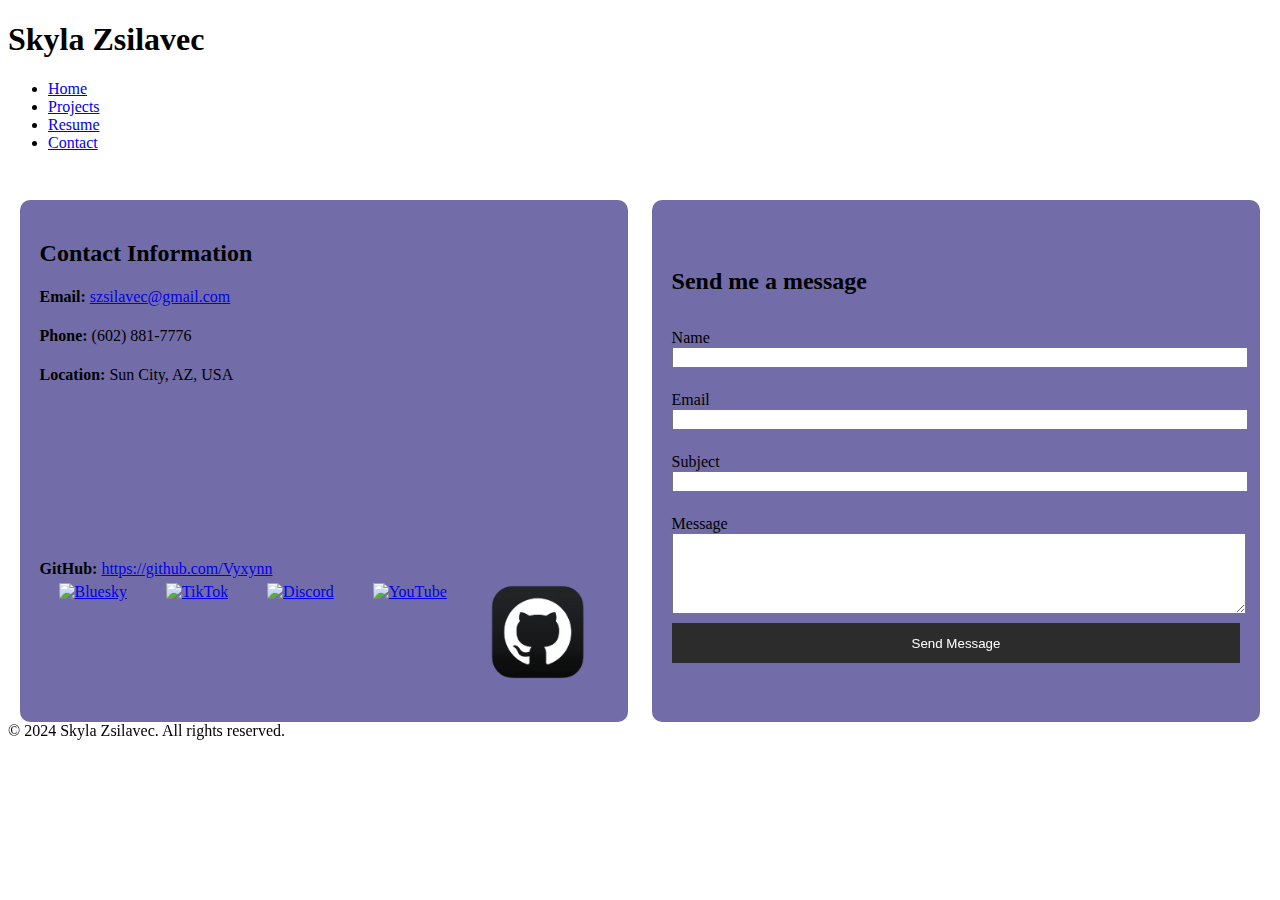
==== contact.html @ 4927ed66 "18/12" ====
<!DOCTYPE html>
<html lang="en">
<head>
    <meta charset="UTF-8">
    <meta name="viewport" content="width=device-width, initial-scale=1.0">
    <title>Skyla's Portfolio - Contact</title>
    <link rel="stylesheet" href="main.css">
    <style>
        .mainContainer{
            display: flex;
            justify-content: space-around;
            padding-top: 2em;
        }

        .information, .message{
            background-color: #726DA8;
            width: 45%;
            border-radius: 10px;
            padding: 20px;
            display: flex;
            flex-direction: column;
            justify-content: space-evenly;
        }

        .information *, .message *{
            margin-bottom: 5px;
        }

        input, textarea, button{
            width: 100%;
            max-width: 100%;
        }

        input:focus, textarea:focus {
            border-color: #007BFF;
            outline: none;
        }

        button{
            background-color: #2C2C2C;
            color: white;
            border: none;
            height: 3em;
        }

        button:hover {
            background-color: #0056b3;
            color: white;
            cursor: pointer;
        }

        .socials{
            display: flex;
            flex-direction: row;
            gap: 20px;
            justify-content: space-evenly;
            width: 100%;
        }

        #map{
            width: 100%;
            height: auto;
        }

        @media only screen and (max-width:768px){
            .mainContainer{
                flex-direction: column;
                align-items: center;
            }

            .information, .message{
                width: 85%;
                margin-bottom: 2em;
            }

            .socials{
                align-items: center;
                flex-direction: column;
            }
        }
    </style>
</head>
<body>
    <div class="container">
        <!--Header/Navbar-->
        <div class="header">
            <div class="head">
                <!-- <img src="" alt="Image"> -->
                <h1>Skyla Zsilavec</h1>
            </div>

            <div class="nav">
                <ul>
                    <li><a href="index.html">Home</a></li>
                    <li><a href="projects.html">Projects</a></li>
                    <li><a href="resume.html">Resume</a></li>
                    <li><a href="contact.html">Contact</a></li>
                </ul>
            </div>
        </div>


        <!--Main Content/Will be changed on different tabs-->
        <div class="main">
            <div class="mainContainer">
                <div  class="information">
                    <h2>Contact Information</h2>
                    <p><b>Email:</b> <a href="mailto:szsilavec@gmail.com">szsilavec@gmail.com</a></p>
                    <p><b>Phone:</b> (602) 881-7776</p>
                    <p><b>Location:</b> Sun City, AZ, USA</p>
                    <iframe id="map" src="https://www.google.com/maps/embed?pb=!1m18!1m12!1m3!1d106322.74306410339!2d-112.36469915292783!3d33.61605199253306!2m3!1f0!2f0!3f0!3m2!1i1024!2i768!4f13.1!3m3!1m2!1s0x872b4255be4b0dad%3A0x2c2dfa70427a8a91!2sSun%20City%2C%20AZ!5e0!3m2!1sen!2sus!4v1734475746286!5m2!1sen!2sus" width="600" height="450" style="border:0;" allowfullscreen="" loading="lazy" referrerpolicy="no-referrer-when-downgrade"></iframe>
                    <p><b>GitHub:</b> <a href="https://github.com/Vyxynn" target="_blank">https://github.com/Vyxynn</a></p>

                    <div class="socials">
                        <div class="socialIcon">
                            <a href="https://bsky.app" target="_blank"><img src="./Images/blueskyIcon.png" alt="Bluesky" height="100px" width="auto"></a>
                        </div>
                        <div class="socialIcon">
                            <a href="https://tiktok.com" target="_blank"><img src="./Images/tiktokIcon.png" alt="TikTok" height="100px" width="auto"></a>
                        </div>
                        <div class="socialIcon">
                            <a href="https://discordapp.com" target="_blank"><img src="./Images/discordIcon.png" alt="Discord" height="100px" width="auto"></a>
                        </div>
                        <div class="socialIcon">
                            <a href="https://youtube.com" target="_blank"><img src="./Images/youtubeIcon.png" alt="YouTube" height="100px" width="auto"></a>
                        </div>
                        <div class="socialIcon">
                            <a href="https://github.com" target="_blank"><img src="./Images/githubIcon.png" alt="GitHub" height="100px" width="auto"></a>
                        </div>
                    </div>
                </div>
                
                <div class="message">
                    <h2>Send me a message</h2>
                    <form action="https://formspree.io/f/movqokez" method="post">
                        <label for="name">Name</label><br>
                        <input type="text" id="name" name="name" required><br><br>

                        <label for="email">Email</label><br>
                        <input type="email" id="email" name="email" required><br><br>

                        <label for="subject">Subject</label><br>
                        <input type="text" id="subject" name="subject" required><br><br>

                        <label for="message">Message</label><br>
                        <textarea id="message" name="message" rows="5" required></textarea>

                        <button type="submit">Send Message</button>
                    </form>
                </div>
            </div>
        </div>


        <!--Footer-->
        <div class="footer">
            &copy; 2024 Skyla Zsilavec. All rights reserved.
        </div>
    </div>
</body>
</html>
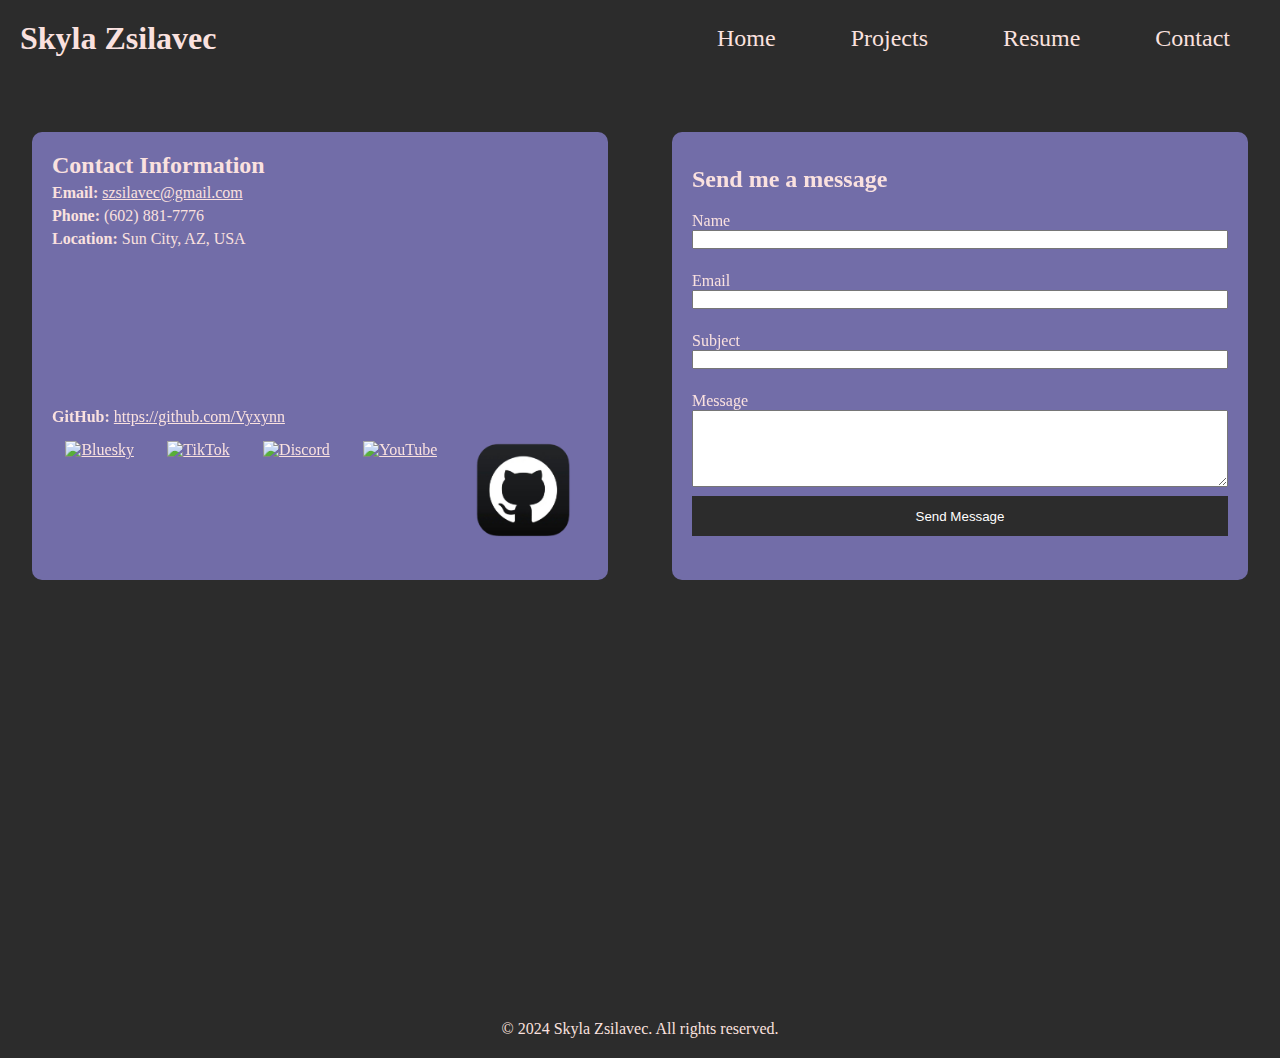
==== commit 6617d64d: "19/12" ====
--- a/contact.html
+++ b/contact.html
@@ -52,6 +52,7 @@
         .socials{
             display: flex;
             flex-direction: row;
+            margin-top: 10px;
             gap: 20px;
             justify-content: space-evenly;
             width: 100%;
@@ -91,10 +92,10 @@
 
             <div class="nav">
                 <ul>
-                    <li><a href="index.html">Home</a></li>
-                    <li><a href="projects.html">Projects</a></li>
-                    <li><a href="resume.html">Resume</a></li>
-                    <li><a href="contact.html">Contact</a></li>
+                    <li class="hover"><a href="index.html">Home</a></li>
+                    <li class="hover"><a href="projects.html">Projects</a></li>
+                    <li class="hover"><a href="resume.html">Resume</a></li>
+                    <li class="hover"><a href="contact.html">Contact</a></li>
                 </ul>
             </div>
         </div>
@@ -112,20 +113,20 @@
                     <p><b>GitHub:</b> <a href="https://github.com/Vyxynn" target="_blank">https://github.com/Vyxynn</a></p>
 
                     <div class="socials">
-                        <div class="socialIcon">
-                            <a href="https://bsky.app" target="_blank"><img src="./Images/blueskyIcon.png" alt="Bluesky" height="100px" width="auto"></a>
+                        <div class="socialIcon hover">
+                            <a href="https://bsky.app/profile/vyxynn.bsky.social" target="_blank"><img src="./Images/blueskyIcon.png" alt="Bluesky" height="100px" width="auto"></a>
                         </div>
-                        <div class="socialIcon">
-                            <a href="https://tiktok.com" target="_blank"><img src="./Images/tiktokIcon.png" alt="TikTok" height="100px" width="auto"></a>
+                        <div class="socialIcon hover">
+                            <a href="https://www.tiktok.com/@vyxynnx3?is_from_webapp=1&sender_device=pc" target="_blank"><img src="./Images/tiktokIcon.png" alt="TikTok" height="100px" width="auto"></a>
                         </div>
-                        <div class="socialIcon">
-                            <a href="https://discordapp.com" target="_blank"><img src="./Images/discordIcon.png" alt="Discord" height="100px" width="auto"></a>
+                        <div class="socialIcon hover">
+                            <a href="https://discordapp.com/users/694320507645984769" target="_blank"><img src="./Images/discordIcon.png" alt="Discord" height="100px" width="auto"></a>
                         </div>
-                        <div class="socialIcon">
-                            <a href="https://youtube.com" target="_blank"><img src="./Images/youtubeIcon.png" alt="YouTube" height="100px" width="auto"></a>
+                        <div class="socialIcon hover">
+                            <a href="https://www.youtube.com/@vyxynn" target="_blank"><img src="./Images/youtubeIcon.png" alt="YouTube" height="100px" width="auto"></a>
                         </div>
-                        <div class="socialIcon">
-                            <a href="https://github.com" target="_blank"><img src="./Images/githubIcon.png" alt="GitHub" height="100px" width="auto"></a>
+                        <div class="socialIcon hover">
+                            <a href="https://github.com/Vyxynn" target="_blank"><img src="./Images/githubIcon.png" alt="GitHub" height="100px" width="auto"></a>
                         </div>
                     </div>
                 </div>
--- a/main.css
+++ b/main.css
@@ -0,0 +1,106 @@
+*{
+    margin: 0;
+    padding: 0;
+    box-sizing: border-box;
+}
+
+body{
+    background-color: #2C2C2C;
+}
+
+/*Container Setup*/
+.container{
+    display: grid;
+    /* grid-template-rows: 1fr 10fr 1fr; */
+    grid-template-areas:
+    "header"
+    "main"
+    "footer";
+    overflow: hidden;
+}
+
+.header{grid-area: header; background-color: #2C2C2C; color: #FAE1DF; width: 100vw;}
+.main{grid-area: main; background-color: #2C2C2C; color: #FAE1DF; width: 100vw; min-height: 100vh;}
+.footer{grid-area: footer; background-color: #2C2C2C; color: #FAE1DF; width: 100vw;}
+
+
+/*Header Styling*/
+.header, .head, .nav ul{
+    display: flex;
+    flex-direction: row;
+    align-items: center;
+}
+
+.header{
+    position: fixed;
+    justify-content: space-between;
+    padding: 20px;
+}
+
+.head{
+    gap: 100px;
+}
+
+.nav ul{
+    gap: 75px;
+    padding-right: 30px;
+}
+
+.nav ul,li,a{
+    list-style-type: none;
+    text-decoration: none;
+    color: #FAE1DF;
+}
+
+li{
+    font-size: 1.5em;
+}
+
+/*Main Styling*/
+.main{
+    margin-top: 100px;
+}
+
+.main a{
+    text-decoration: underline;
+}
+
+/*Footer Styling*/
+.footer{
+    text-align: center;
+    padding: 20px;
+}
+
+/*Hover Styling*/
+.hover{
+    position: relative;
+    top: 0;
+    transition: 0.5s;
+}
+
+.hover:hover{
+    transform: scale(1.10);
+}
+
+/*Responsive*/
+@media only screen and (max-width:768px){
+    .header, .head, .nav ul{
+        flex-direction: column;
+        width: 100vw;
+        justify-content: center;
+        gap: 20px;
+    }
+
+    .header{
+        position: static;
+    }
+
+    .nav ul{
+        margin-top: 10px;
+        padding-left: 25px;
+    }
+
+    .main{
+        margin-top: 300px;
+    }
+}